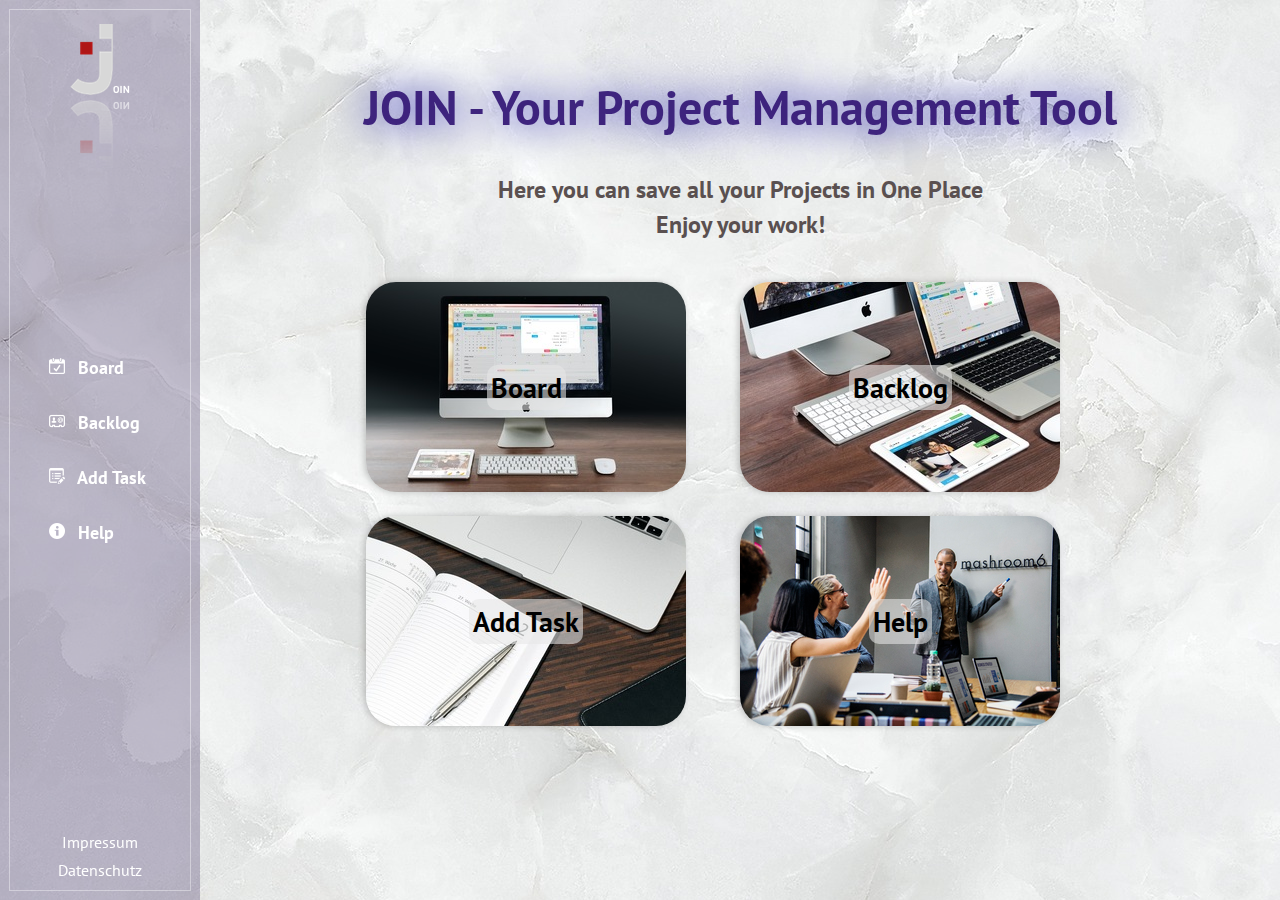
==== html/index.html @ 4988bea1 "update" ====
<!DOCTYPE html>
<html lang="en">

<head>
    <meta charset="UTF-8">
    <meta http-equiv="X-UA-Compatible" content="IE=edge">
    <meta name="viewport" content="width=device-width, initial-scale=1.0">
    <title>Join</title>
    <!-- Libraries JavaScript -->
    <script src="../smallest_backend_ever/mini_backend.js"></script>
    <script src="../js/script.js"></script>
    <!-- Libraries Style -->
    <link rel="stylesheet" href="../css/fonts.css">
    <link rel="stylesheet" href="../css/style.css">
    <link rel="shortcut icon" href="../img/joinlogo.png" type="image/x-icon">
</head>

<body onload="loadNavBar()"> 
    <!-- 
        Falls wir Login-Fenster machen sollten, wird es als erstes kommen
     -->
    <div w3-include-html="../html/navbar.html"></div>

    <div class="joinMain">
        <div class="join-name font-color">
            <h1>JOIN - Your Project Management Tool</h1>
            <div class="joinSlog">
                <h2>Here you can save all your Projects in One Place</h2>
                <h2>Enjoy your work!</h2>
            </div>
        </div>

        <div class="joinSections ">
            <div class="joinSection-top">
                <a class="a-standart cursor" href="../html/board.html">
                    <div class="joinSection-board join-bg-board joinSection-hover">
                        <h3>Board</h3>
                    </div>
                </a>

                <a class="a-standart cursor" href="../html/backlog.html">
                    <div class="joinSection-backlog join-bg-backlog joinSection-hover">
                        <h3>Backlog</h3>
                    </div>
                </a>
            </div>

            <div class="joinSection-bottom">
                <a class="a-standart cursor" href="../html/addtask.html">
                    <div class="joinSection-addtask join-bg-addtask joinSection-hover">
                        <h3>Add Task</h3>
                    </div>
                </a>

                <a class="a-standart cursor" href="../html/help.html">
                    <div class="joinSection-help join-bg-help joinSection-hover">
                        <h3>Help</h3>
                    </div>
                </a>
            </div>
        </div>
    </div>

    <!-- Load Navigationsbar -->
    <script src="../js/include.js"></script>
</body>

</html>
---- css/fonts.css ----
/* pt-sans-regular - latin */
@font-face {
    font-family: 'PT Sans';
    font-style: normal;
    font-weight: 400;
    src: url('../fonts/pt-sans-v17-latin-regular.eot'); /* IE9 Compat Modes */
    src: local(''),
         url('../fonts/pt-sans-v17-latin-regular.eot?#iefix') format('embedded-opentype'), /* IE6-IE8 */
         url('../fonts/pt-sans-v17-latin-regular.woff2') format('woff2'), /* Super Modern Browsers */
         url('../fonts/pt-sans-v17-latin-regular.woff') format('woff'), /* Modern Browsers */
         url('../fonts/pt-sans-v17-latin-regular.ttf') format('truetype'), /* Safari, Android, iOS */
         url('../fonts/pt-sans-v17-latin-regular.svg#PTSans') format('svg'); /* Legacy iOS */
  }
  /* pt-sans-italic - latin */
  @font-face {
    font-family: 'PT Sans';
    font-style: italic;
    font-weight: 400;
    src: url('../fonts/pt-sans-v17-latin-italic.eot'); /* IE9 Compat Modes */
    src: local(''),
         url('../fonts/pt-sans-v17-latin-italic.eot?#iefix') format('embedded-opentype'), /* IE6-IE8 */
         url('../fonts/pt-sans-v17-latin-italic.woff2') format('woff2'), /* Super Modern Browsers */
         url('../fonts/pt-sans-v17-latin-italic.woff') format('woff'), /* Modern Browsers */
         url('../fonts/pt-sans-v17-latin-italic.ttf') format('truetype'), /* Safari, Android, iOS */
         url('../fonts/pt-sans-v17-latin-italic.svg#PTSans') format('svg'); /* Legacy iOS */
  }
  /* pt-sans-700 - latin */
  @font-face {
    font-family: 'PT Sans';
    font-style: normal;
    font-weight: 700;
    src: url('../fonts/pt-sans-v17-latin-700.eot'); /* IE9 Compat Modes */
    src: local(''),
         url('../fonts/pt-sans-v17-latin-700.eot?#iefix') format('embedded-opentype'), /* IE6-IE8 */
         url('../fonts/pt-sans-v17-latin-700.woff2') format('woff2'), /* Super Modern Browsers */
         url('../fonts/pt-sans-v17-latin-700.woff') format('woff'), /* Modern Browsers */
         url('../fonts/pt-sans-v17-latin-700.ttf') format('truetype'), /* Safari, Android, iOS */
         url('../fonts/pt-sans-v17-latin-700.svg#PTSans') format('svg'); /* Legacy iOS */
  }
  /* pt-sans-700italic - latin */
  @font-face {
    font-family: 'PT Sans';
    font-style: italic;
    font-weight: 700;
    src: url('../fonts/pt-sans-v17-latin-700italic.eot'); /* IE9 Compat Modes */
    src: local(''),
         url('../fonts/pt-sans-v17-latin-700italic.eot?#iefix') format('embedded-opentype'), /* IE6-IE8 */
         url('../fonts/pt-sans-v17-latin-700italic.woff2') format('woff2'), /* Super Modern Browsers */
         url('../fonts/pt-sans-v17-latin-700italic.woff') format('woff'), /* Modern Browsers */
         url('../fonts/pt-sans-v17-latin-700italic.ttf') format('truetype'), /* Safari, Android, iOS */
         url('../fonts/pt-sans-v17-latin-700italic.svg#PTSans') format('svg'); /* Legacy iOS */
  }
---- css/style.css ----
body {
    margin: 0;
    background-image: url('../img/background-home.jpg');
    font-family: 'PT Sans', sans-serif;
}

.font-color {
    color: #391e7af7;
}

.a-standart {
    color: black;
    text-decoration: none;
}

.cursor {
    cursor: pointer;
}

.d-none {
    display: none;
}

/* ====== NAVBAR ====== */

.header-navbar {
    height: 100vh;
    width: 200px;
    position: fixed;
    background-color: #766b8f70;
    top: 0;
    left: 0;
    display: flex;
    flex-direction: column;
    justify-content: space-between;
    align-items: center;
    outline: 1px solid rgb(255 255 255 / 38%);
    outline-offset: -10px;
}

.nav-logo img {
    -webkit-box-reflect: below 5px 
    linear-gradient(to bottom, 
    rgba(0,0,0,0.0), 
    rgba(0,0,0,0.6));
}

.header-navbar-links, .header-footer-links {
    display: flex;
    flex-direction: column;
    width: 130px;
}

.header-footer-links {
    margin-bottom: 16px;
    align-items: center;
}

.header-navbar-links a {
    color: white;
    font-size: 18px;
    margin-bottom: 24px;
    font-weight: bold;
    padding-left: 14px;
    padding-top: 4px;
    padding-bottom: 4px
}

.header-navbar-links a:hover, .header-footer-links a:hover {
    transform: scale(1.1);
    transition: 225ms ease-in-out;
    background-position: 0 100%;
    background: #0000001f;
    border-radius: 15px;
}

.header-navbar-links img {
    margin-right: 8px;
}

.footer-links {
    font-size: 16px;
    color: white;
    padding-left: 14px;
    padding-right: 14px;
    padding-top: 4px;
    padding-bottom: 4px
}


  /* ====== IMPRESSUM ====== */

  .impressumContainer {
    display: flex;
    flex-direction: column;
    margin-left: 200px;
}

.impressumContainer span {
    color: #1e3190;
}

.impressumHeader {
    margin-left: 42px;
    margin-top: 32px;
}

.impressumHeader h2 {
    margin-bottom: 6px;
}

.impressum {
    margin-left: 42px;
    margin-top: 24px;
}

.impressum h4 {
    margin-bottom: 0;
}

/* ====== MAIN PAGE ====== */

.joinMain {
    display: flex;
    flex-direction: column;
    justify-content: center;
    align-items: center;
    margin-left: 200px;
}

.nav-logo {
    display: flex;
    justify-content: center;
    margin-top: 24px;
}

.join-name h2 {
    margin: 2px;
    color: #5a5050;
}

.join-name {
    margin-top: 36px;
    display: flex;
    flex-direction: column;
    justify-content: center;
    align-items: center;
}

.join-name h1 {
    margin-bottom: 22px;
    font-size: 48px;
    filter: drop-shadow(0px 0px 20px  #1211A5);  
    padding: 8px;
}

.joinSlog {
    display: flex;
    flex-direction: column;
    align-items: center;
    justify-content: center;
    padding: 4px;
    margin-top: 24sspx;
}

.joinSections {
    margin-top: 12px;
}

.joinSection-top, .joinSection-bottom {
    display: flex;
    align-items: center;
    justify-content: center;
}

.joinSection-board, .joinSection-backlog, .joinSection-addtask, .joinSection-help {
    height: 210px;
    width: 320px;
    background-position: bottom;
    background-repeat: no-repeat;
    display: flex;
    flex-direction: column;
    align-items: center;
    justify-content: center;
    color: black;
    font-size: 24px;
    font-weight: bold;
    margin-top: 24px;
    margin-right: 54px;
    border-radius: 30px;
    box-shadow: -2px 0px 6px 0px rgb(0, 0, 0, 0.2);
}

.joinSection-board h3, .joinSection-backlog h3, .joinSection-addtask h3, .joinSection-help h3 {
    background: #e7e7e794;
    border-radius: 10px;
    padding: 4px;
}

.joinSection-hover:hover {
    opacity: 0.7;
    transform: scale(1.1);
    transition: 225ms ease-in-out;
    background-position: 0 100%;
}

.join-bg-board {
    background-image: url('../img/section-board.jpg');
}

.join-bg-backlog {
    background-image: url('../img/section-backlog.jpg');
}

.join-bg-addtask {
    background-image: url('../img/section-addtask.jpg');
}

.join-bg-help {
    background-image: url('../img/section-help.jpg');
}

/* ====== ADD TASK ====== */

.addtaskContainer {
    display: flex;
    flex-direction: column;
    margin-left: 200px;
}

.addtaskHeader {
    margin-left: 42px;
    margin-top: 32px;
}

.taskForm {
    background-color: #766b8f4f;
    box-shadow: -2px 0px 6px 0px rgb(0 0 0 / 20%);
    margin-right: 50px;
    margin-left: 50px;
    margin-top: 50px;
    border-radius: 15px;
    outline: 2px solid rgb(255 255 255 / 38%);
    outline-offset: -10px;
}

form {
    margin-bottom: 36px;
    margin-top: 12px;
    display: flex;
    justify-content: space-around;
}

.taskForm h3 {
    margin-top: 24px;
    margin-bottom: 8px;
}

.addtaskContainer h2 {
    margin-bottom: 6px;
}

.addtaskContainer span {
    color: #1e3190;
}

.taskForm-left {
    margin-left: 40px;
}

.taskForm-right {
    display: flex;
    flex-direction: column;
}

.taskForm-left textarea {
    font-size: 18px;
    padding: 5px;
    border-radius: 5px;
    border: none;
    resize: none;
    outline: none;
    border: solid 1px rgb(210, 210, 212);
}

.taskForm h3 {
    padding-left: 10px;
}

.input-taskform, select {
    font-size: 18px;
    height: 40px;
    width: 400px;
    border-radius: 15px;
    border: none;
    outline: none;
    box-shadow: -2px 0px 6px 0px rgb(0 0 0 / 20%);
    padding-left: 10px;
}

.input-taskform {
    padding-left: 10px;
    padding-right: 10px;
}

.taskForm-description textarea {
    height: 200px;
    width: 400px;
    border-radius: 15px;
    box-shadow: -2px 0px 6px 0px rgb(0 0 0 / 20%);
    padding-left: 10px;
}

.taskForm-account {
    display: flex;
    align-items: center;
    margin-top: 40px;
    padding-left: 10px;
}

.plus-img {
    height: 20px !important;
    width: 20px !important;
    padding: 6px;
    border-radius: 100%;
    border: 1px solid white;
    margin-right: 12px;
}

.plus-img:hover {
    background: white;
    border: 1px solid #391e7af7;
    cursor: pointer;
}

.taskAccount-box {
    display: flex;
    flex-direction: column;
    text-align: center;
    min-width: 150px;
    margin-right: 10px;
    padding: 6px;
    border: 1px solid white;
    border-radius: 10px;
    background: #ffffff59;
}

.taskAccount-box:hover {
    cursor: pointer;
    opacity: 0.7;
    border: 1px solid black;
}

.taskAccount-box span {
    color: black;
}

.taskAccount-box span:first-child {
    font-size: 22px;
}


.taskForm-buttons {
    margin-top: 60px;
    display: flex;
    justify-content: flex-end;
}

button {
    background-color: #ffffff00;
    padding: 8px;
    border-radius: 10px;
    border: 1px solid white;
    color: white;
    font-size: 18px;
    margin-right: 24px;
}

button:last-child {
    background-color: #391e7af7;
}

.opacity:hover {
    opacity: 0.7;
    border: 1px solid #391e7af7;
    cursor: pointer;
}

button:first-child:hover {
    border: 1px solid white;
    background: rgb(145, 47, 47);
    cursor: pointer;
}

button:last-child:hover {
    border: 1px solid white;
    background: rgb(145, 47, 47);
    cursor: pointer;
}

.taskAccountImg img {
    width: 60px;
    height: 60px;
    object-fit: cover;
    border-radius: 100%;
    border: 1px solid white;
}

/* CATEGORY */
.list-choice {
    font-size: 18px;
    width: 420px;
    height: 40px;
    position: relative;
    cursor: pointer; 
    border-radius: 15px; 
  }

  .list-choice input[type="radio"] {
    position:absolute;
    left:-9999px;
  }
  
  .list-choice-title {
    width: 100%;
    display: flex;
    justify-content: flex-start;
    background: white;
    text-align: center;
    padding: 0.55em 1em;
    box-sizing: border-box;
    color: rgb(141, 137, 137);
    text-shadow: 0 1px 0 #CACACA;
    border-radius: 15px;
    box-shadow: -2px 0px 6px 0px rgb(0 0 0 / 20%);
  }

  .list-choice:hover .list-choice-title {
    border-radius:0.2em 0.2em 0 0;
  }

  .list-choice-objects label:nth-last-of-type(1) span {
    border-radius:0 0 0.2em 0.2em;
  }
  .list-choice input[type="radio"] + span {
    color: black;
    background: white;
    padding: 0.55em 1em;
    display: flex;
    justify-content: flex-start;
    box-sizing: border-box;
    cursor: pointer;
    width: 100%;
  }

  .list-choice-objects {
    position: absolute;
    top: 0;
    padding-top: 2.1em;
    box-sizing: border-box;
    width: 100%;
    overflow: hidden;
    max-height: 0;
    transition: all 250ms ease;
  }

  .list-choice:hover .list-choice-objects  input[type="radio"] + span {
    position: relative;
    top: 0;
    transition: all 250ms ease-in-out;
  }

  .list-choice:hover input[type="radio"] + span:hover {
    background:#766b8f;
  }

  .list-choice input[type="radio"]:checked + span {
    position: absolute;
    top: 0em;
    border-radius: 15px;
  }

  .list-choice:hover input[type="radio"]:checked + span {
    border-radius: 0;
  }

  .list-choice:hover .list-choice-objects label:nth-last-of-type(1) input[type="radio"]:checked + span{
    border-radius:0 0 0.2em 0.2em;
  }
  
  .list-choice:hover .list-choice-objects {
    max-height: 540px;
  }
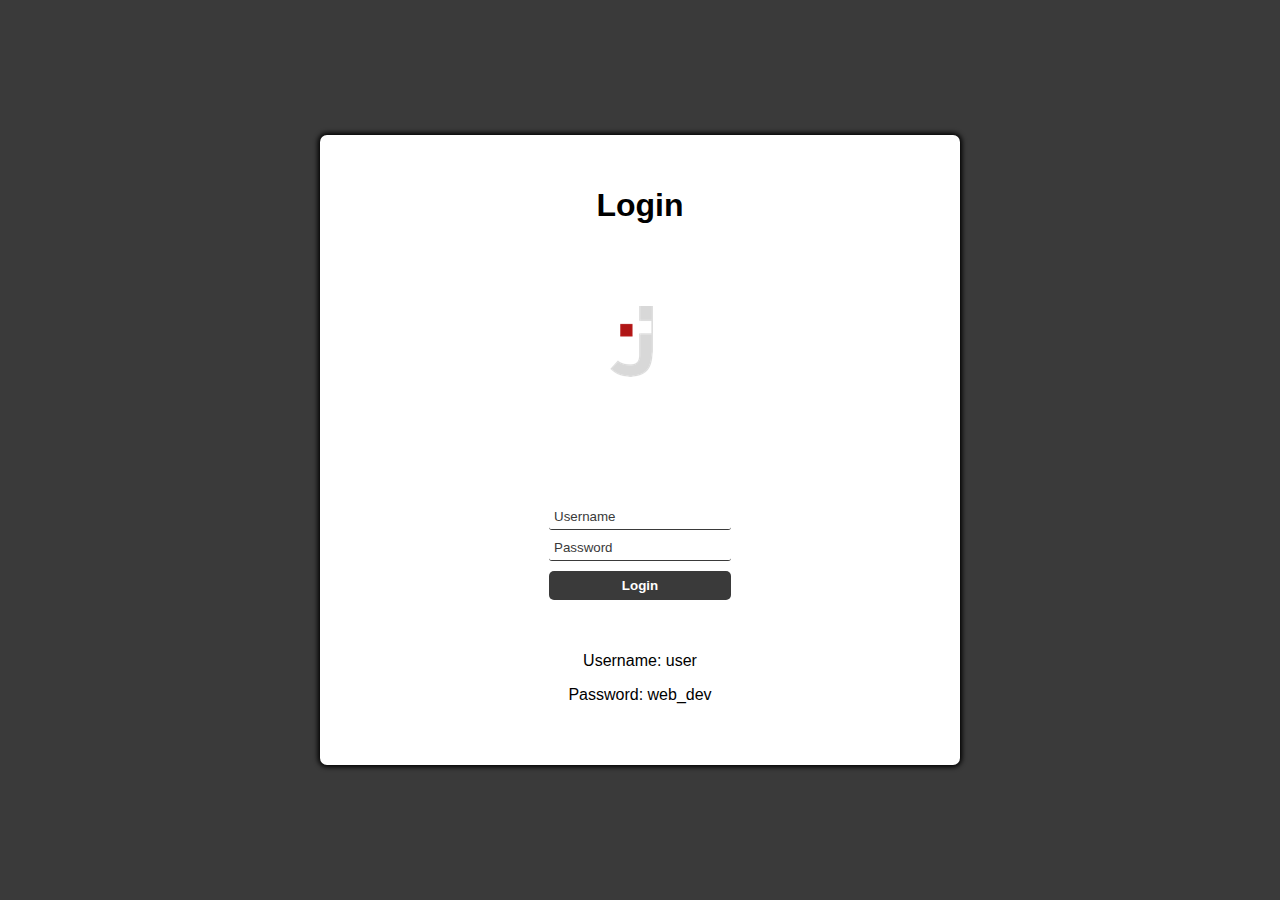
==== commit 3f799ea2: "login" ====
--- a/html/index.html
+++ b/html/index.html
@@ -2,67 +2,41 @@
 <html lang="en">
 
 <head>
-    <meta charset="UTF-8">
-    <meta http-equiv="X-UA-Compatible" content="IE=edge">
-    <meta name="viewport" content="width=device-width, initial-scale=1.0">
-    <title>Join</title>
-    <!-- Libraries JavaScript -->
-    <script src="../smallest_backend_ever/mini_backend.js"></script>
-    <script src="../js/script.js"></script>
-    <!-- Libraries Style -->
-    <link rel="stylesheet" href="../css/fonts.css">
-    <link rel="stylesheet" href="../css/style.css">
-    <link rel="shortcut icon" href="../img/joinlogo.png" type="image/x-icon">
+  <meta charset="UTF-8">
+  <meta name="viewport" content="width=device-width, initial-scale=1.0">
+  <title>Join - Login</title>
+  <link rel="stylesheet" href="../css/login-page.css">
+  
+  <link rel="shortcut icon" href="../img/joinlogo.png" type="image/x-icon">
 </head>
 
-<body onload="loadNavBar()"> 
-    <!-- 
-        Falls wir Login-Fenster machen sollten, wird es als erstes kommen
-     -->
-    <div w3-include-html="../html/navbar.html"></div>
+<body>
+  <main id="main-holder">
+    <h1 id="login-header">Login</h1>
+    <img src="../img/joinlogo.png">
 
-    <div class="joinMain">
-        <div class="join-name font-color">
-            <h1>JOIN - Your Project Management Tool</h1>
-            <div class="joinSlog">
-                <h2>Here you can save all your Projects in One Place</h2>
-                <h2>Enjoy your work!</h2>
-            </div>
-        </div>
-
-        <div class="joinSections ">
-            <div class="joinSection-top">
-                <a class="a-standart cursor" href="../html/board.html">
-                    <div class="joinSection-board join-bg-board joinSection-hover">
-                        <h3>Board</h3>
-                    </div>
-                </a>
-
-                <a class="a-standart cursor" href="../html/backlog.html">
-                    <div class="joinSection-backlog join-bg-backlog joinSection-hover">
-                        <h3>Backlog</h3>
-                    </div>
-                </a>
-            </div>
-
-            <div class="joinSection-bottom">
-                <a class="a-standart cursor" href="../html/addtask.html">
-                    <div class="joinSection-addtask join-bg-addtask joinSection-hover">
-                        <h3>Add Task</h3>
-                    </div>
-                </a>
-
-                <a class="a-standart cursor" href="../html/help.html">
-                    <div class="joinSection-help join-bg-help joinSection-hover">
-                        <h3>Help</h3>
-                    </div>
-                </a>
-            </div>
-        </div>
+    <div id="login-error-msg-holder">
+      <p id="login-error-msg">Invalid username <span id="error-msg-second-line">and/or password</span></p>
     </div>
 
-    <!-- Load Navigationsbar -->
-    <script src="../js/include.js"></script>
+    <form id="login-form">
+      <input type="text" name="username" id="username-field" class="login-form-field" placeholder="Username">
+      <input type="password" name="password" id="password-field" class="login-form-field" placeholder="Password">
+      <input type="submit" value="Login" id="login-form-submit" class="example">
+      <br>
+      <br>
+      <p>Username: user</p>
+      <p>Password: web_dev</p>
+    </form>
+    <div class="modal">
+      <div class="modal-content">
+        <span class="close-button" onclick="openJoin()">&times;</span>
+        <h2>Welcome to Join!</h2>
+      </div>
+    </div>
+  </main>
+
+  <script defer src="../js/login.js"></script>
 </body>
 
 </html>--- a/css/login-page.css
+++ b/css/login-page.css
@@ -0,0 +1,149 @@
+/* Make the page use the entire screen */
+
+html{
+  height: 100%;
+}
+
+body {
+  height: 100%;
+  margin: 0;
+  font-family: Arial, Helvetica, sans-serif;
+  display: grid;
+  justify-items: center;
+  align-items: center;
+  background-color: #3a3a3a;
+}
+
+/* White rectangle in the middle of the screen */
+
+#main-holder {
+  width: 50%;
+  height: 70%;
+  display: grid;
+  justify-items: center;
+  align-items: center;
+  background-color: white;
+  border-radius: 7px;
+  box-shadow: 0px 0px 5px 2px black;
+}
+
+/* -------------------------------------------------------------- */
+
+/* Middle row of the main grid (contains the error message) */
+
+#login-error-msg-holder {
+  width: 100%;
+  height: 100%;
+  display: grid;
+  justify-items: center;
+  align-items: center;
+}
+
+/* Error message. By default it's transparent, but the opacity is controlled
+by JavaScript */
+
+#login-error-msg {
+  width: 23%;
+  text-align: center;
+  margin: 0;
+  padding: 5px;
+  font-size: 12px;
+  font-weight: bold;
+  color: #8a0000;
+  border: 1px solid #8a0000;
+  background-color: #e58f8f;
+  opacity: 0;
+}
+
+#error-msg-second-line {
+  display: block;
+}
+
+/* -------------------------------------------------------------- */
+
+/* Adjust the positioning of the login form inside the last row of the
+main grid */
+
+#login-form {
+  align-self: flex-start;
+  display: grid;
+  justify-items: center;
+  align-items: center;
+}
+
+#login-form p {
+  margin-bottom: 0;
+}
+
+/* Style the login form fields' placeholders */
+
+.login-form-field::placeholder {
+  color: #3a3a3a;
+}
+
+/* Style the login form fields (username and password) */
+
+.login-form-field {
+  border: none;
+  border-bottom: 1px solid #3a3a3a;
+  margin-bottom: 10px;
+  border-radius: 3px;
+  outline: none;
+  padding: 0px 0px 5px 5px;
+}
+
+/* Style the login button */
+
+#login-form-submit {
+  width: 100%;
+  padding: 7px;
+  border: none;
+  border-radius: 5px;
+  color: white;
+  font-weight: bold;
+  background-color: #3a3a3a;
+  cursor: pointer;
+  outline: none;
+}
+
+
+.modal {
+  position: fixed;
+  left: 0;
+  top: 0;
+  width: 100%;
+  height: 100%;
+  background-color: #cccccc;
+  opacity: 0;
+  visibility: hidden;
+  transform: scale(1.1);
+  transition: visibility 0s linear 0.25s, opacity 0.25s 0s, transform 0.25s;
+}
+.modal-content {
+  position: absolute;
+  top: 50%;
+  left: 50%;
+  transform: translate(-50%, -50%);
+  background-color: #eeeeee;
+  padding: 1rem 1.5rem;
+  width: 24rem;
+  border-radius: 0.5rem;
+}
+.close-button {
+  float: right;
+  width: 1rem;
+  line-height: 1.5rem;
+  text-align: center;
+  cursor: pointer;
+  border-radius: 30px;
+  background-color: #eeeeee;
+}
+.close-button:hover {
+  background-color: #adadad;
+}
+.show-modal {
+  opacity: 1;
+  visibility: visible;
+  transform: scale(1.0);
+  transition: visibility 0s linear 0s, opacity 0.25s 0s, transform 0.25s;
+}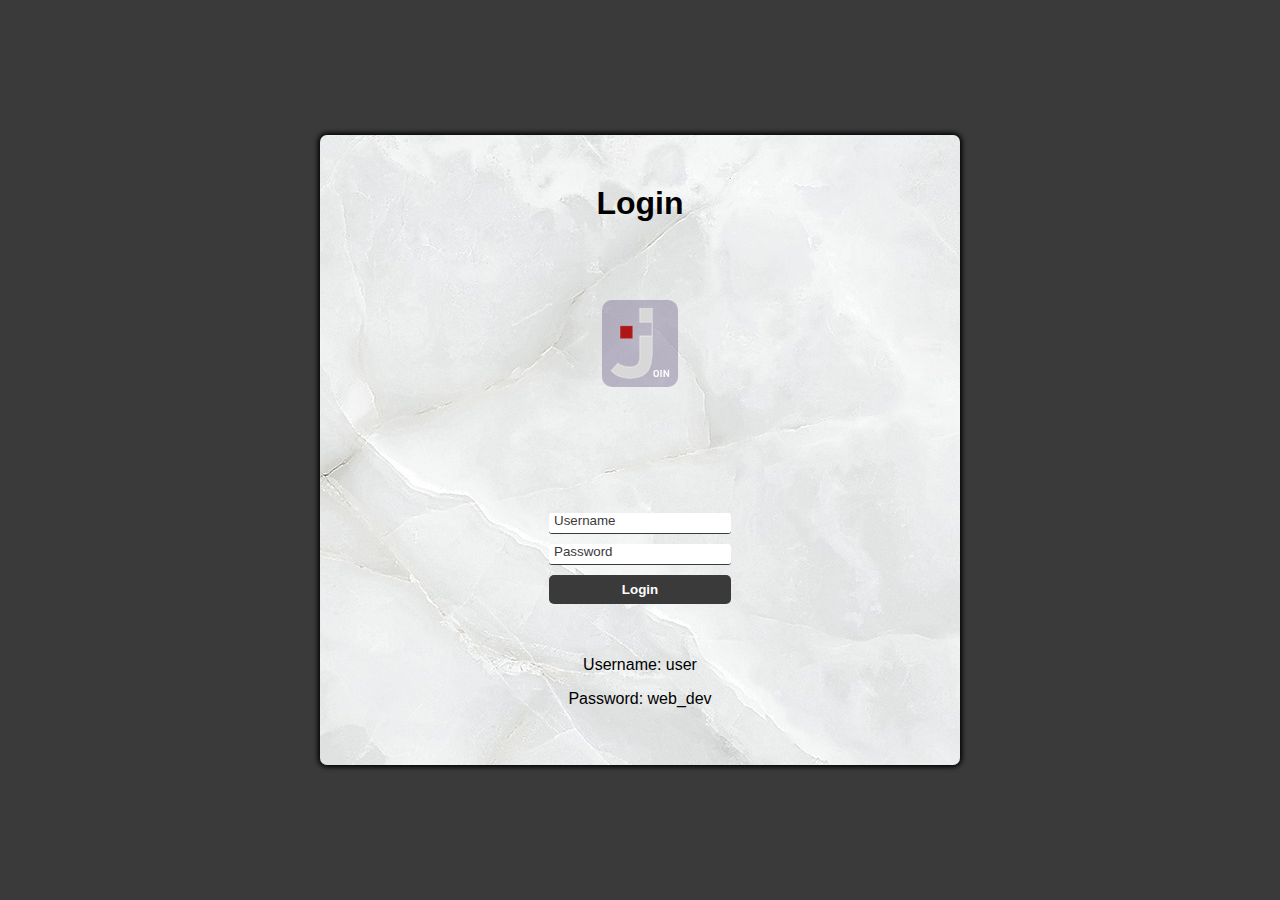
==== commit 25b5818a: "login style" ====
--- a/html/index.html
+++ b/html/index.html
@@ -6,7 +6,6 @@
   <meta name="viewport" content="width=device-width, initial-scale=1.0">
   <title>Join - Login</title>
   <link rel="stylesheet" href="../css/login-page.css">
-  
   <link rel="shortcut icon" href="../img/joinlogo.png" type="image/x-icon">
 </head>
 
@@ -30,8 +29,8 @@
     </form>
     <div class="modal">
       <div class="modal-content">
-        <span class="close-button" onclick="openJoin()">&times;</span>
-        <h2>Welcome to Join!</h2>
+        <h2>You're logged in! </h2>
+        <button class="close-button" onclick="openJoin()">OK</button>
       </div>
     </div>
   </main>
--- a/css/login-page.css
+++ b/css/login-page.css
@@ -22,9 +22,16 @@
   display: grid;
   justify-items: center;
   align-items: center;
-  background-color: white;
+  /* background-color: white; */
+  background-image: url('../img/background-home.jpg');
   border-radius: 7px;
   box-shadow: 0px 0px 5px 2px black;
+}
+
+#main-holder img {
+  padding: 8px;
+  background: #766b8f70;
+  border-radius: 10px;
 }
 
 /* -------------------------------------------------------------- */
@@ -106,6 +113,11 @@
   outline: none;
 }
 
+.example:hover {
+  opacity: 0.7;
+  transform: scale(1.1);
+  transition: 225ms ease-in-out;
+}
 
 .modal {
   position: fixed;
@@ -119,31 +131,47 @@
   transform: scale(1.1);
   transition: visibility 0s linear 0.25s, opacity 0.25s 0s, transform 0.25s;
 }
+
 .modal-content {
   position: absolute;
   top: 50%;
   left: 50%;
   transform: translate(-50%, -50%);
-  background-color: #eeeeee;
   padding: 1rem 1.5rem;
   width: 24rem;
   border-radius: 0.5rem;
+  display: flex;
+  flex-direction: column;
+  align-items: center;
+  background: #7e6f6f3b;
 }
+
+.modal-content h2 {
+  margin: 0;
+  color: #503f3f;;
+}
+
 .close-button {
   float: right;
-  width: 1rem;
+  width: 6rem;
   line-height: 1.5rem;
   text-align: center;
   cursor: pointer;
   border-radius: 30px;
   background-color: #eeeeee;
+  margin-top: 18px;
 }
+
 .close-button:hover {
   background-color: #adadad;
+  transform: scale(1.1);
+  transition: 225ms ease-in-out;
 }
+
 .show-modal {
   opacity: 1;
   visibility: visible;
   transform: scale(1.0);
   transition: visibility 0s linear 0s, opacity 0.25s 0s, transform 0.25s;
+  background-image: url('../img/background-home.jpg');
 }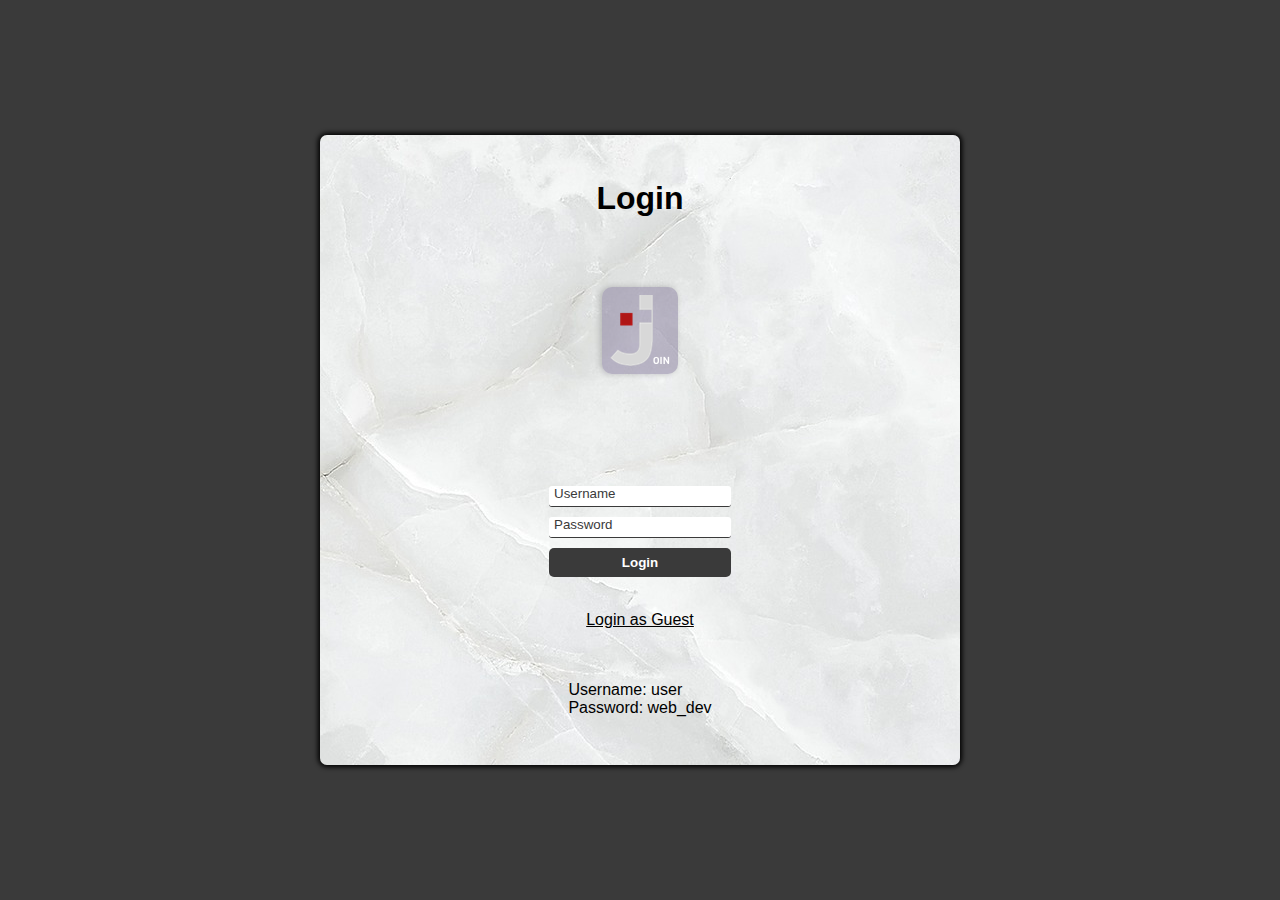
==== commit c77b6fe4: "login as guest" ====
--- a/html/index.html
+++ b/html/index.html
@@ -23,9 +23,11 @@
       <input type="password" name="password" id="password-field" class="login-form-field" placeholder="Password">
       <input type="submit" value="Login" id="login-form-submit" class="example">
       <br>
+      <!-- <a href="../html/main.html"><p>Login as Guest</p></a> -->
+      <p onclick="openJoin()" class="login-guest-btn">Login as Guest</p>
       <br>
-      <p>Username: user</p>
-      <p>Password: web_dev</p>
+      <br>
+      <p>Username: user <br> Password: web_dev</p>
     </form>
     <div class="modal">
       <div class="modal-content">
--- a/css/login-page.css
+++ b/css/login-page.css
@@ -22,7 +22,6 @@
   display: grid;
   justify-items: center;
   align-items: center;
-  /* background-color: white; */
   background-image: url('../img/background-home.jpg');
   border-radius: 7px;
   box-shadow: 0px 0px 5px 2px black;
@@ -32,6 +31,7 @@
   padding: 8px;
   background: #766b8f70;
   border-radius: 10px;
+  box-shadow: -2px 0px 6px 0px rgb(0, 0, 0, 0.2);
 }
 
 /* -------------------------------------------------------------- */
@@ -80,6 +80,16 @@
 
 #login-form p {
   margin-bottom: 0;
+}
+
+.login-guest-btn {
+  text-decoration: underline;
+}
+
+.login-guest-btn:hover {
+  text-decoration: none;
+  color: grey;
+  cursor: pointer;
 }
 
 /* Style the login form fields' placeholders */
@@ -144,6 +154,7 @@
   flex-direction: column;
   align-items: center;
   background: #7e6f6f3b;
+  box-shadow: -2px 0px 6px 0px rgb(0, 0, 0, 0.2);
 }
 
 .modal-content h2 {
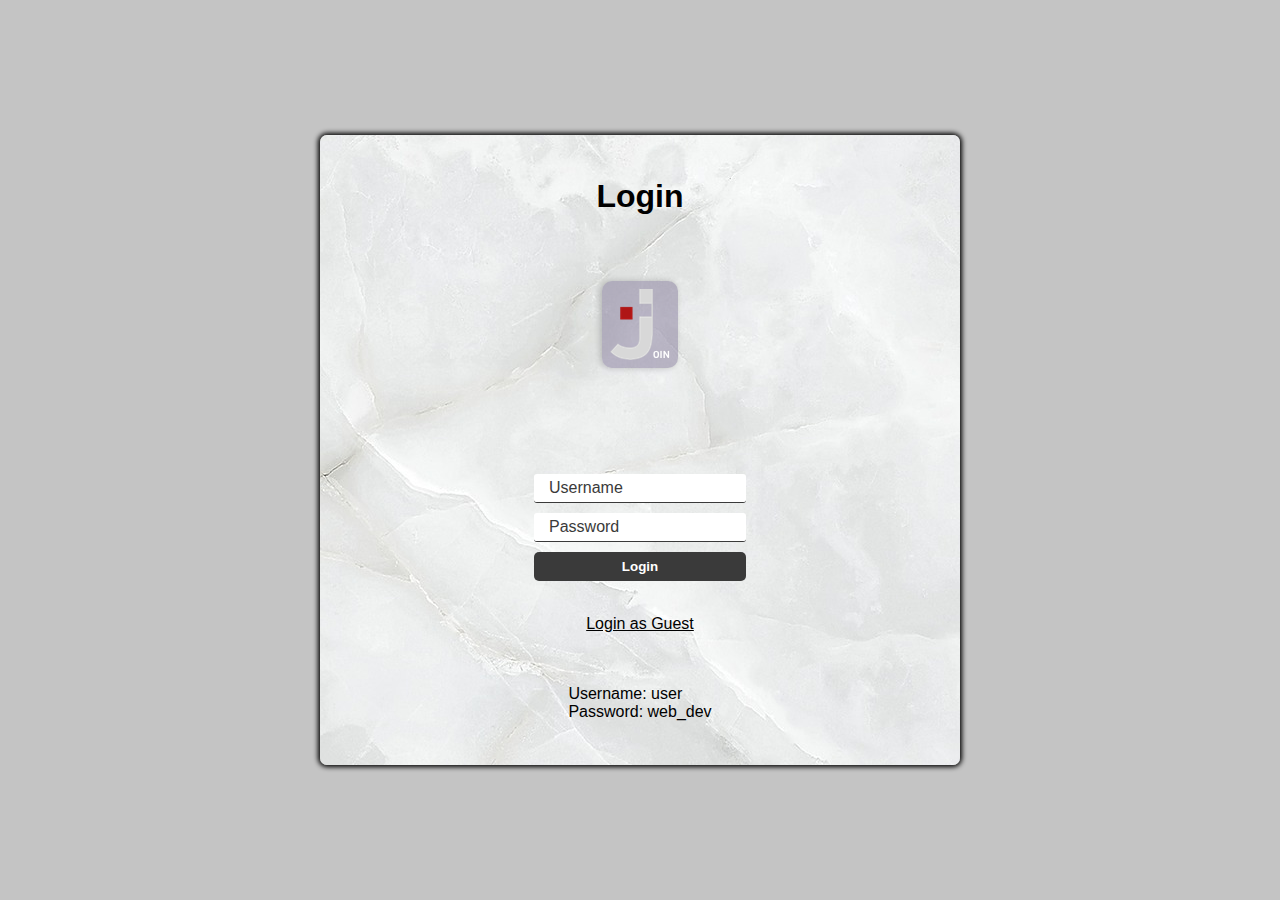
==== commit d04e510b: "update" ====
--- a/html/index.html
+++ b/html/index.html
@@ -9,7 +9,7 @@
   <link rel="shortcut icon" href="../img/joinlogo.png" type="image/x-icon">
 </head>
 
-<body>
+<body class="animate-in">
   <main id="main-holder">
     <h1 id="login-header">Login</h1>
     <img src="../img/joinlogo.png">
@@ -23,8 +23,7 @@
       <input type="password" name="password" id="password-field" class="login-form-field" placeholder="Password">
       <input type="submit" value="Login" id="login-form-submit" class="example">
       <br>
-      <!-- <a href="../html/main.html"><p>Login as Guest</p></a> -->
-      <p onclick="openJoin()" class="login-guest-btn">Login as Guest</p>
+      <p class="login-guest-btn" id="login-guest">Login as Guest</p>
       <br>
       <br>
       <p>Username: user <br> Password: web_dev</p>
@@ -32,7 +31,7 @@
     <div class="modal">
       <div class="modal-content">
         <h2>You're logged in! </h2>
-        <button class="close-button" onclick="openJoin()">OK</button>
+        <button class="close-button" onclick="openJoin()">Let's go!</button>
       </div>
     </div>
   </main>
--- a/css/login-page.css
+++ b/css/login-page.css
@@ -11,7 +11,28 @@
   display: grid;
   justify-items: center;
   align-items: center;
-  background-color: #3a3a3a;
+  background-color: #4241414f;
+}
+
+.animate-in {
+  -webkit-animation: fadeIn 1s ease-in;
+  animation: fadeIn 1s ease-in;
+}
+
+.animate-out {
+  -webkit-transition: opacity 1s;
+  transition: opacity 1s;
+  opacity: 0;
+}
+
+@-webkit-keyframes fadeIn {
+  from { opacity: 0; }
+  to { opacity: 1; }
+}
+
+@keyframes fadeIn {
+  from { opacity: 0; }
+  to { opacity: 1; }
 }
 
 /* White rectangle in the middle of the screen */
@@ -96,6 +117,7 @@
 
 .login-form-field::placeholder {
   color: #3a3a3a;
+  padding-left: 10px;
 }
 
 /* Style the login form fields (username and password) */
@@ -106,7 +128,8 @@
   margin-bottom: 10px;
   border-radius: 3px;
   outline: none;
-  padding: 0px 0px 5px 5px;
+  padding: 5px 0px 5px 5px;
+  font-size: 16px;
 }
 
 /* Style the login button */
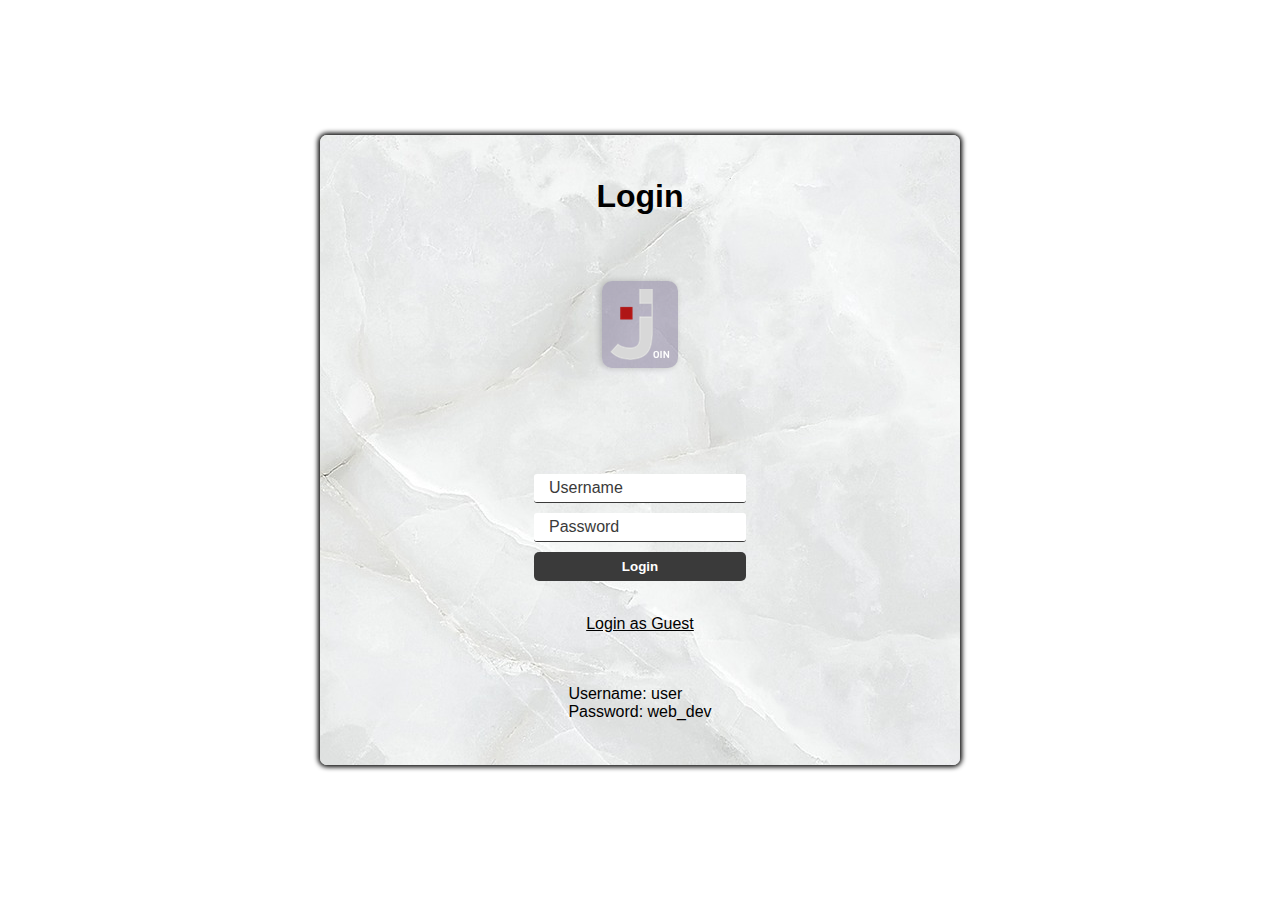
==== commit 7fc6b328: "split css datei" ====
--- a/html/index.html
+++ b/html/index.html
@@ -5,7 +5,8 @@
   <meta charset="UTF-8">
   <meta name="viewport" content="width=device-width, initial-scale=1.0">
   <title>Join - Login</title>
-  <link rel="stylesheet" href="../css/login-page.css">
+  <link rel="stylesheet" href="../css/loginpage.css">
+  <script defer src="../js/login.js"></script>
   <link rel="shortcut icon" href="../img/joinlogo.png" type="image/x-icon">
 </head>
 
@@ -28,6 +29,7 @@
       <br>
       <p>Username: user <br> Password: web_dev</p>
     </form>
+
     <div class="modal">
       <div class="modal-content">
         <h2>You're logged in! </h2>
@@ -35,8 +37,6 @@
       </div>
     </div>
   </main>
-
-  <script defer src="../js/login.js"></script>
 </body>
 
 </html>--- a/css/loginpage.css
+++ b/css/loginpage.css
@@ -0,0 +1,210 @@
+/* Make the page use the entire screen */
+
+html{
+  height: 100%;
+}
+
+body {
+  height: 100%;
+  margin: 0;
+  font-family: Arial, Helvetica, sans-serif;
+  display: grid;
+  justify-items: center;
+  align-items: center;
+}
+
+.animate-in {
+  -webkit-animation: fadeIn 1s ease-in;
+  animation: fadeIn 1s ease-in;
+}
+
+.animate-out {
+  -webkit-transition: opacity 1s;
+  transition: opacity 1s;
+  opacity: 0;
+}
+
+@-webkit-keyframes fadeIn {
+  from { opacity: 0; }
+  to { opacity: 1; }
+}
+
+@keyframes fadeIn {
+  from { opacity: 0; }
+  to { opacity: 1; }
+}
+
+/* White rectangle in the middle of the screen */
+
+#main-holder {
+  width: 50%;
+  height: 70%;
+  display: grid;
+  justify-items: center;
+  align-items: center;
+  background-image: url('../img/background-home.jpg');
+  border-radius: 7px;
+  box-shadow: 0px 0px 5px 2px black;
+}
+
+#main-holder img {
+  padding: 8px;
+  background: #766b8f70;
+  border-radius: 10px;
+  box-shadow: -2px 0px 6px 0px rgb(0, 0, 0, 0.2);
+}
+
+/* -------------------------------------------------------------- */
+
+/* Middle row of the main grid (contains the error message) */
+
+#login-error-msg-holder {
+  width: 100%;
+  height: 100%;
+  display: grid;
+  justify-items: center;
+  align-items: center;
+}
+
+/* Error message. By default it's transparent, but the opacity is controlled
+by JavaScript */
+
+#login-error-msg {
+  width: 23%;
+  text-align: center;
+  margin: 0;
+  padding: 5px;
+  font-size: 12px;
+  font-weight: bold;
+  color: #8a0000;
+  border: 1px solid #8a0000;
+  background-color: #e58f8f;
+  opacity: 0;
+}
+
+#error-msg-second-line {
+  display: block;
+}
+
+/* -------------------------------------------------------------- */
+
+/* Adjust the positioning of the login form inside the last row of the
+main grid */
+
+#login-form {
+  align-self: flex-start;
+  display: grid;
+  justify-items: center;
+  align-items: center;
+}
+
+#login-form p {
+  margin-bottom: 0;
+}
+
+.login-guest-btn {
+  text-decoration: underline;
+}
+
+.login-guest-btn:hover {
+  text-decoration: none;
+  color: grey;
+  cursor: pointer;
+}
+
+/* Style the login form fields' placeholders */
+
+.login-form-field::placeholder {
+  color: #3a3a3a;
+  padding-left: 10px;
+}
+
+/* Style the login form fields (username and password) */
+
+.login-form-field {
+  border: none;
+  border-bottom: 1px solid #3a3a3a;
+  margin-bottom: 10px;
+  border-radius: 3px;
+  outline: none;
+  padding: 5px 0px 5px 5px;
+  font-size: 16px;
+}
+
+/* Style the login button */
+
+#login-form-submit {
+  width: 100%;
+  padding: 7px;
+  border: none;
+  border-radius: 5px;
+  color: white;
+  font-weight: bold;
+  background-color: #3a3a3a;
+  cursor: pointer;
+  outline: none;
+}
+
+.example:hover {
+  opacity: 0.7;
+  transform: scale(1.1);
+  transition: 225ms ease-in-out;
+}
+
+.modal {
+  position: fixed;
+  left: 0;
+  top: 0;
+  width: 100%;
+  height: 100%;
+  background-color: #cccccc;
+  opacity: 0;
+  visibility: hidden;
+  transform: scale(1.1);
+  transition: visibility 0s linear 0.25s, opacity 0.25s 0s, transform 0.25s;
+}
+
+.modal-content {
+  position: absolute;
+  top: 50%;
+  left: 50%;
+  transform: translate(-50%, -50%);
+  padding: 1rem 1.5rem;
+  width: 24rem;
+  border-radius: 0.5rem;
+  display: flex;
+  flex-direction: column;
+  align-items: center;
+  background: #7e6f6f3b;
+  box-shadow: -2px 0px 6px 0px rgb(0, 0, 0, 0.2);
+}
+
+.modal-content h2 {
+  margin: 0;
+  color: #503f3f;;
+}
+
+.close-button {
+  float: right;
+  width: 6rem;
+  line-height: 1.5rem;
+  text-align: center;
+  cursor: pointer;
+  border-radius: 30px;
+  background-color: #eeeeee;
+  margin-top: 18px;
+}
+
+.close-button:hover {
+  background-color: #adadad;
+  transform: scale(1.1);
+  transition: 225ms ease-in-out;
+}
+
+.show-modal {
+  opacity: 1;
+  visibility: visible;
+  transform: scale(1.0);
+  transition: visibility 0s linear 0s, opacity 0.25s 0s, transform 0.25s;
+  background-image: url('../img/background-home.jpg');
+}